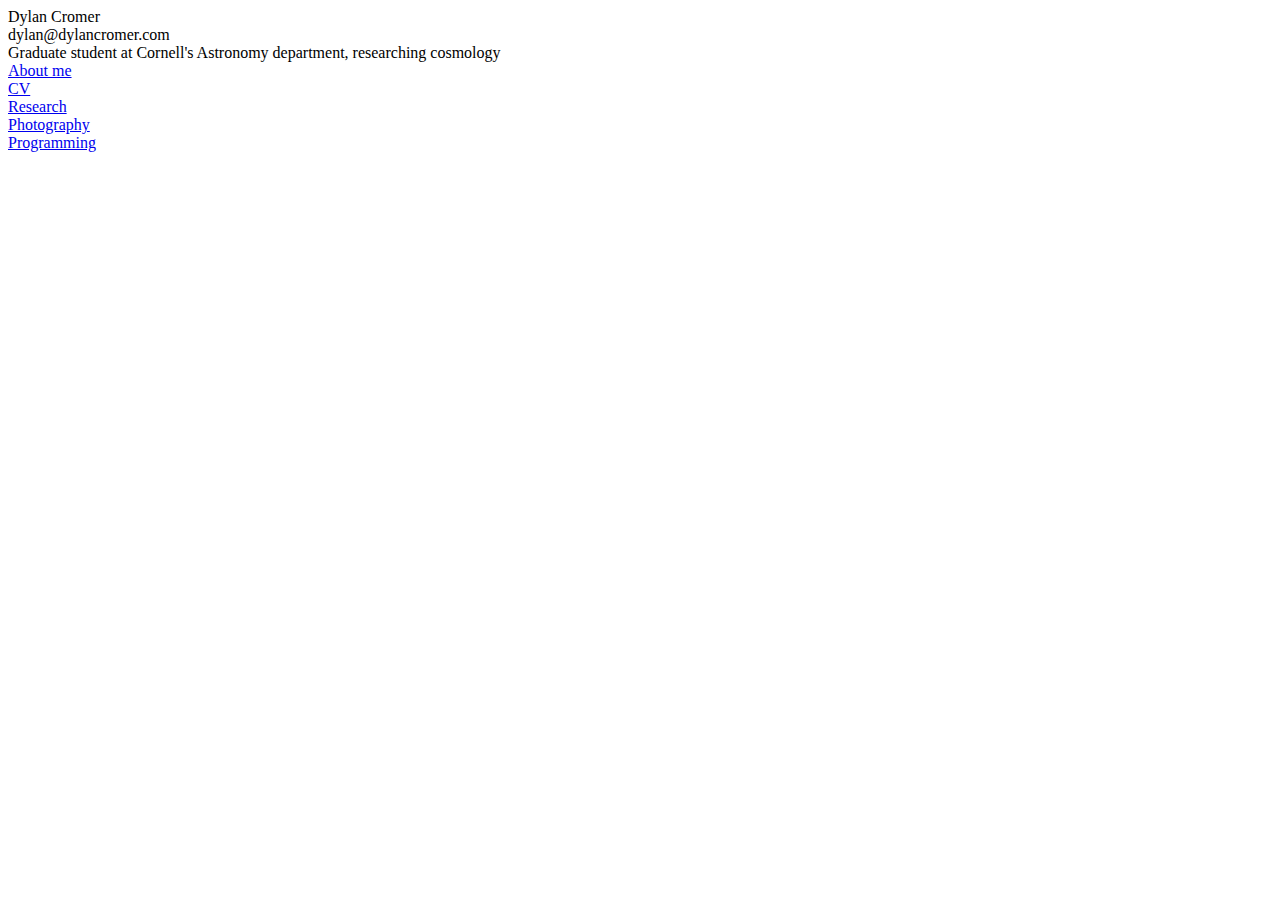
==== index.html @ 57f8b5f9 "rebuilding site Tue Jun 18 13:08:14 EDT 2019" ====
<!DOCTYPE html>
<html>
	<head>
	<meta name="generator" content="Hugo 0.55.6" />
		<meta charset="utf-8">
<meta http-equiv="X-UA-Compatible" content="chrome=1">
<meta name="HandheldFriendly" content="True">
<meta name="MobileOptimized" content="320">
<meta name="viewport" content="width=device-width, initial-scale=1.0">
<meta name="referrer" content="no-referrer">
<meta name="description" content="Dylan Cromer&#39;s academic webspace">
<title>
Dylan Cromer
</title>


  <link href="//dylancromer.com/index.xml" rel="alternate" type="application/rss+xml" title="Dylan Cromer" />



<link rel="shortcut icon" href="/sam.ico">








<link rel="stylesheet" href="" integrity="" crossorigin="anonymous" media="screen">



 

<link rel="stylesheet" href="/fonts/didact_gothic/Didact_Gothic.css">

<meta name="twitter:card" content="summary"/>
<meta name="twitter:title" content="Dylan Cromer"/>
<meta name="twitter:description" content="Dylan Cromer&#39;s academic webspace"/>

<meta property="og:title" content="Dylan Cromer" />
<meta property="og:description" content="Dylan Cromer&#39;s academic webspace" />
<meta property="og:type" content="website" />
<meta property="og:url" content="//dylancromer.com/" />

<meta property="og:updated_time" content="2019-06-15T19:48:45-04:00"/>


		<title>
			Dylan Cromer
		</title>
	</head>
	<body>
		<div class="section" id="splash">
			<div class="whoami">
                		<div class="section" id="title">
                        		Dylan Cromer
                		</div>
				<div class="section" id="content">
					dylan@dylancromer.com
				</div>
                		<div class="section" id="content">
                        		Graduate student at Cornell&#39;s Astronomy department, researching cosmology
                		</div>
			</div>
			
			
			<div class="content">
				<a href="/about">
					About me
				</a>
			</div>
			
			<div class="content">
				<a href="/pdfs/cv.pdf">
					CV
				</a>
			</div>
			
			<div class="content">
				<a href="/research">
					Research
				</a>
			</div>
			
			<div class="content">
				<a href="/gallery">
					Photography
				</a>
			</div>
			
			<div class="content">
				<a href="/programming">
					Programming
				</a>
			</div>
			
			
		</div>
	</body>
</html>
---- fonts/didact_gothic/Didact_Gothic.css ----
/* didact-gothic-regular - latin-ext_latin */
@font-face {
  font-family: 'Didact Gothic';
  font-style: normal;
  font-weight: 400;
  src: local('Didact Gothic Regular'), local('DidactGothic-Regular'),
       url('didact-gothic-v11-latin-ext_latin-regular.woff2') format('woff2'), /* Chrome 26+, Opera 23+, Firefox 39+ */
       url('didact-gothic-v11-latin-ext_latin-regular.woff') format('woff'); /* Chrome 6+, Firefox 3.6+, IE 9+, Safari 5.1+ */
}
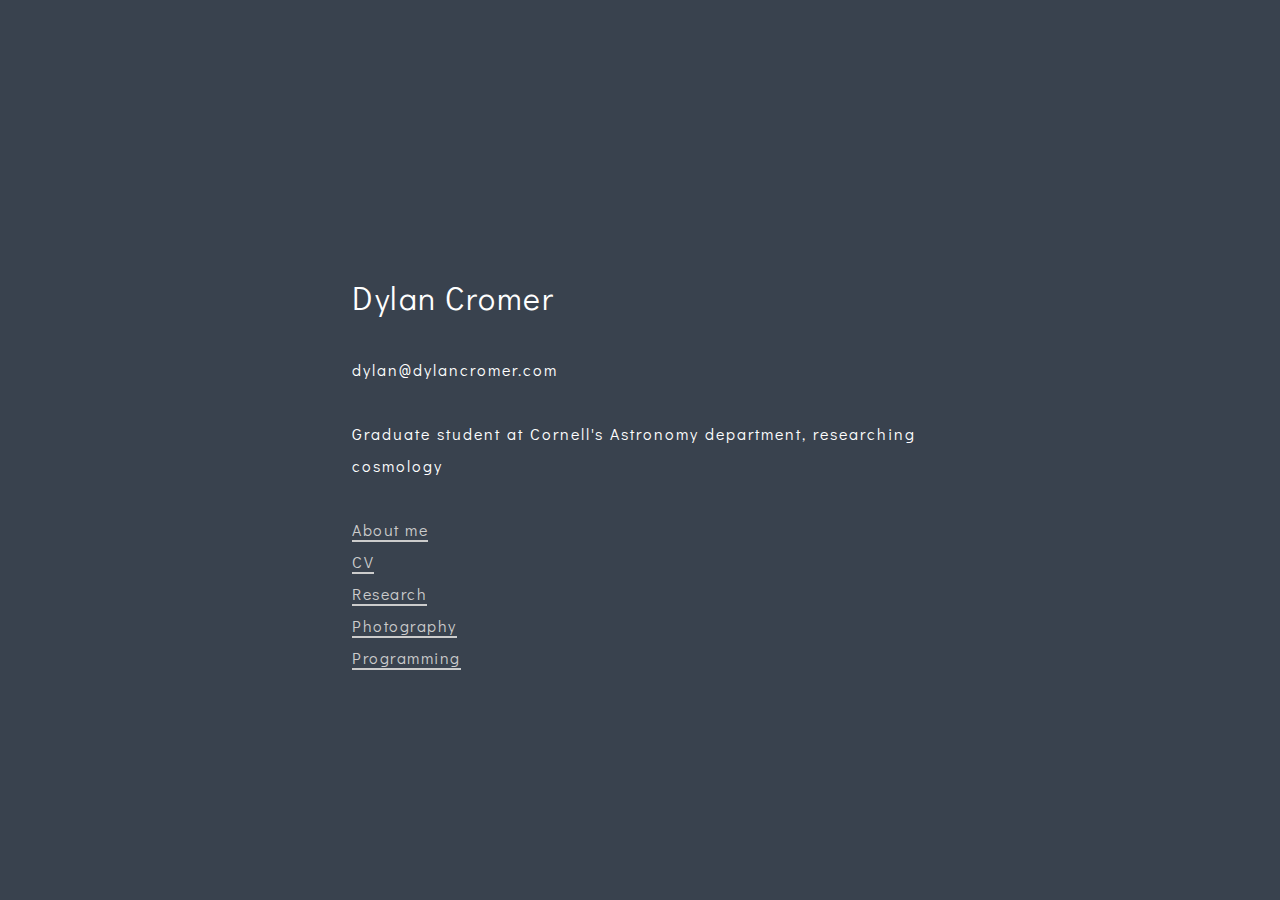
==== commit 2e42e4d9: "rebuilding site Tue Jun 18 13:15:19 EDT 2019" ====
--- a/index.html
+++ b/index.html
@@ -27,7 +27,7 @@
 
 
 
-<link rel="stylesheet" href="" integrity="" crossorigin="anonymous" media="screen">
+<link rel="stylesheet" href="/css/main.min.e843289e2481df96968802da7c8a1a41c8e3c8bea325dce90178e6bfb01b4e13.css" integrity="sha256-6EMoniSB35aWiALafIoaQcjjyL6jJdzpAXjmv7AbThM=" crossorigin="anonymous" media="screen">
 
 
 
--- a/css/main.min.e843289e2481df96968802da7c8a1a41c8e3c8bea325dce90178e6bfb01b4e13.css
+++ b/css/main.min.e843289e2481df96968802da7c8a1a41c8e3c8bea325dce90178e6bfb01b4e13.css
@@ -0,0 +1 @@
+*{margin:0;padding:0;box-sizing:border-box}html{background-color:#39424e;font-family:didact gothic,sans serif;font-size:16px}body{font-size:16px;font-family:didact gothic,sans serif;color:#fff;line-height:2rem;letter-spacing:1.5px;text-shadow:none;display:-webkit-flex;display:flex;-webkit-flex-direction:column;flex-direction:column;-webkit-justify-content:space-between;justify-content:space-between;-webkit-align-items:center;align-items:center;opacity:1}h1,h2,h3{margin-bottom:.5em;text-align:center;font-family:didact gothic,sans-serif;opacity:.6}li{opacity:.8}li a{opacity:.9}ul{list-style-type:none}p{display:inline;opacity:.8}a{color:#ccc;text-decoration:none;border-bottom:2px solid #ccc;transition:.5s ease}a:hover{color:#fff;font-style:none}a:active{color:#ccc}button{padding:20px;border:0;border-radius:5px;background:#fff}button:hover{box-shadow:5px 5px #111}hr{margin:1rem 0;background-color:transparent;width:50%;border-style:solid;border-width:1px;opacity:.3}.wrap{margin:0 auto;margin-top:6rem;width:45%}@media screen and (max-width:1200px){.wrap{width:70%}}@media screen and (max-width:736px){.wrap{padding:1rem;width:100%}}.tag-container{display:-webkit-flex;display:flex;-webkit-flex-direction:row;flex-direction:row;-webkit-justify-content:flex-start;justify-content:flex-start;-webkit-align-items:center;align-items:center}.tag{background-color:transparent;position:relative;bottom:0}.section{display:-webkit-flex;display:flex;-webkit-flex-direction:column;flex-direction:column;-webkit-justify-content:center;justify-content:center;-webkit-align-items:flex-start;align-items:flex-start}.bottom-menu{display:-webkit-flex;display:flex;-webkit-flex-direction:column;flex-direction:column;-webkit-justify-content:center;justify-content:center;-webkit-align-items:center;align-items:center;padding-top:3rem;text-align:center}.footer{width:100%;display:-webkit-flex;display:flex;-webkit-justify-content:center;justify-content:center;-webkit-align-items:center;align-items:center;text-align:center;background-color:transparent;position:relative;bottom:0;padding:3rem 1rem;font-family:didact gothic,sans serif;font-size:1rem;line-height:1em;opacity:.8}.footer a{border-bottom:none;display:contents}#splash{margin:auto 0;height:100vh;width:45%;overflow:hidden}@media screen and (max-width:1200px){#splash{width:75%}}@media screen and (max-width:736px){#splash{width:90%}}.big-link{font-family:didact gothic,sans serif;font-size:3rem;font-weight:300;margin-bottom:2rem;line-height:1.5em}#title{margin-top:3rem;font-family:didact gothic,sans serif;font-size:2rem;line-height:3rem;margin-bottom:2rem}#content{margin:2rem 0;line-height:2em;letter-spacing:2px}#content div{width:100%;height:100%;margin-bottom:1em}#content h1,#content h2,#content h3{margin:1em 0;text-align:left}#content p{margin-bottom:1em;line-height:1.8;letter-spacing:1.5px;opacity:.8;text-align:justify}#content .highlight{width:100%}#content pre{line-height:1rem;letter-spacing:.05rem;border-radius:3px;padding:1rem;overflow-x:auto;background-color:rgba(0,0,0,.25)!important;width:100%;margin-bottom:1em}#content pre>code{border:none}#content code{font-size:.75rem;font-family:source code pro,monospace;padding:.1rem;border-radius:3px;border:0 solid #ccc}#content img{width:100%;max-width:100%;display:block;margin:2rem auto;opacity:1}#content blockquote{background-color:#ccc;color:#39424e;padding:2rem;margin:2rem 1rem;border-radius:3px}#content blockquote a{color:#111}#content blockquote ul{margin-top:1rem}#content blockquote li{list-style:disc}#content table{width:100%;border-collapse:collapse;margin:1rem 0;overflow-x:auto}#content table th{font-size:.9rem}#content table td,#content table th{padding:2px 5px;text-align:center;border:1px solid #ccc}#content li{line-height:2;padding-left:.4rem}#content li:last-child{margin-bottom:1rem}#content ul{list-style:disc outside;padding-left:2rem}#content ol{list-style:decimal outside;padding-left:2rem}#content .gist{width:100%}#content .gist td,#content .gist th{text-align:left;border:0}#content .gist .gist-meta{background-color:transparent;color:#fff}#content .gist .gist-meta a{color:#fff}.tag{padding:.25em 0;margin-right:.5em;opacity:.6}.grid{display:grid;grid-gap:20px;grid-template-columns:repeat(auto-fit,minmax(400px,1fr));grid-auto-rows:400px}@media screen and (max-width:1200px){.grid{grid-template-columns:repeat(auto-fit,minmax(75%,1fr))}}@media screen and (max-width:736px){.grid{grid-template-columns:repeat(auto-fit,minmax(100%,1fr))}}.grid>div{background-color:transparent;overflow:hidden}.grid>div>img{height:100%;width:100%;object-fit:cover;opacity:1}.grid>div>a>img{height:100%;width:100%;object-fit:cover;opacity:1}.go-left{-webkit-justify-content:flex-start;justify-content:flex-start;-webkit-align-items:flex-start;align-items:flex-start}.go-right{-webkit-justify-content:flex-end;justify-content:flex-end;-webkit-align-items:flex-end;align-items:flex-end}.go-center{-webkit-justify-content:center;justify-content:center;-webkit-align-items:center;align-items:center}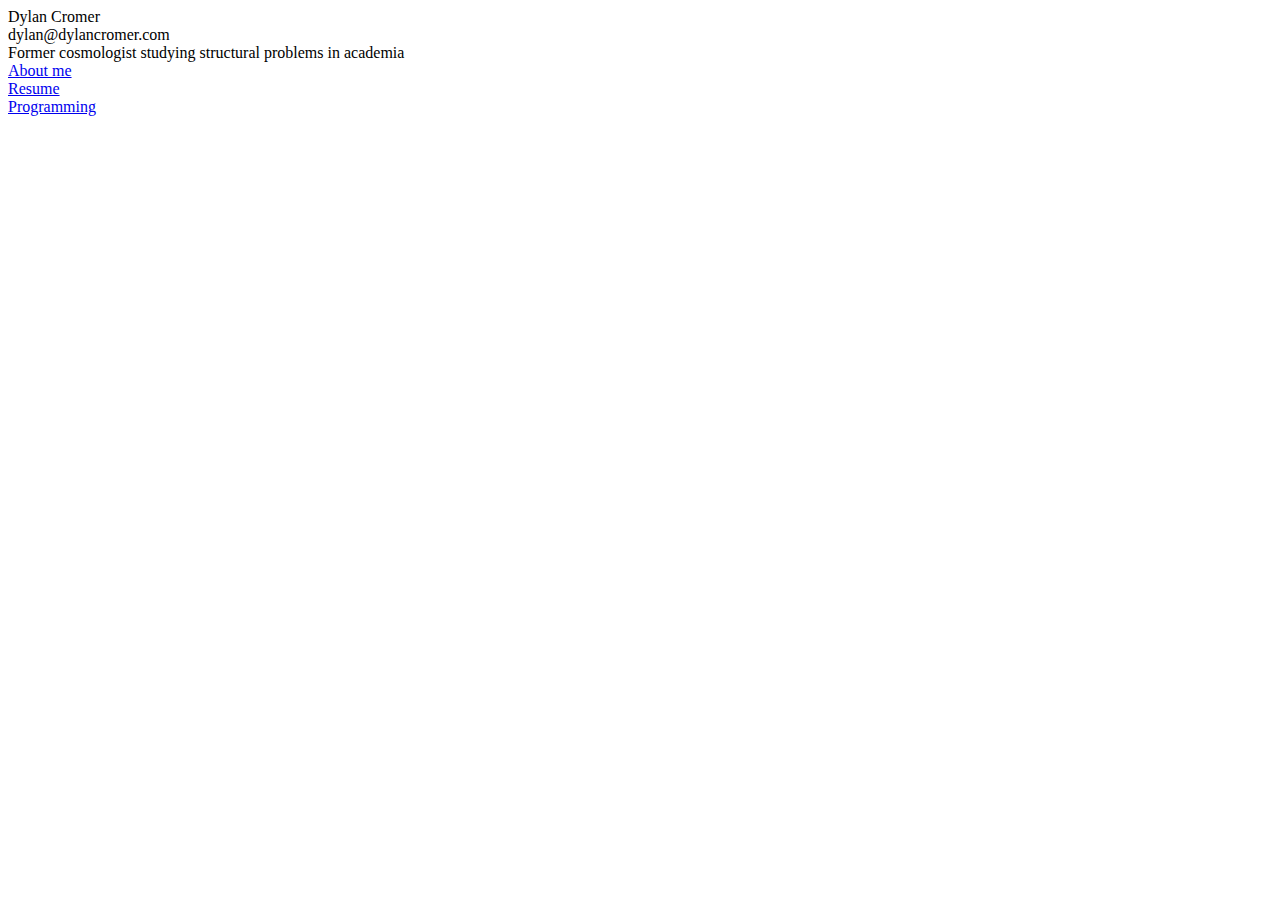
==== commit 34fc289d: "rebuilding site Wed Jun  8 13:37:02 EDT 2022" ====
--- a/index.html
+++ b/index.html
@@ -1,22 +1,18 @@
 <!DOCTYPE html>
 <html>
 	<head>
-	<meta name="generator" content="Hugo 0.55.6" />
+	<meta name="generator" content="Hugo 0.100.1" />
 		<meta charset="utf-8">
-<meta http-equiv="X-UA-Compatible" content="chrome=1">
 <meta name="HandheldFriendly" content="True">
 <meta name="MobileOptimized" content="320">
 <meta name="viewport" content="width=device-width, initial-scale=1.0">
 <meta name="referrer" content="no-referrer">
-<meta name="description" content="Dylan Cromer&#39;s academic webspace">
+
+<meta name="description" content="Dylan Cromer&#39;s webspace">
 <title>
-Dylan Cromer
+    Dylan Cromer
 </title>
-
-
-  <link href="//dylancromer.com/index.xml" rel="alternate" type="application/rss+xml" title="Dylan Cromer" />
-
-
+<link href="/index.xml" rel="alternate" type="application/rss+xml" title="Dylan Cromer" />
 
 <link rel="shortcut icon" href="/sam.ico">
 
@@ -27,24 +23,32 @@
 
 
 
-<link rel="stylesheet" href="/css/main.min.e843289e2481df96968802da7c8a1a41c8e3c8bea325dce90178e6bfb01b4e13.css" integrity="sha256-6EMoniSB35aWiALafIoaQcjjyL6jJdzpAXjmv7AbThM=" crossorigin="anonymous" media="screen">
+<link rel="stylesheet" href="/sass/style.sass" integrity="" crossorigin="anonymous" media="screen">
 
 
 
- 
+
+  
+
+
+
+
+
 
 <link rel="stylesheet" href="/fonts/didact_gothic/Didact_Gothic.css">
 
+
+
+
 <meta name="twitter:card" content="summary"/>
 <meta name="twitter:title" content="Dylan Cromer"/>
-<meta name="twitter:description" content="Dylan Cromer&#39;s academic webspace"/>
+<meta name="twitter:description" content="Dylan Cromer&#39;s webspace"/>
 
 <meta property="og:title" content="Dylan Cromer" />
-<meta property="og:description" content="Dylan Cromer&#39;s academic webspace" />
+<meta property="og:description" content="Dylan Cromer&#39;s webspace" />
 <meta property="og:type" content="website" />
 <meta property="og:url" content="//dylancromer.com/" />
 
-<meta property="og:updated_time" content="2019-06-15T19:48:45-04:00"/>
 
 
 		<title>
@@ -61,7 +65,7 @@
 					dylan@dylancromer.com
 				</div>
                 		<div class="section" id="content">
-                        		Graduate student at Cornell&#39;s Astronomy department, researching cosmology
+                        		Former cosmologist studying structural problems in academia
                 		</div>
 			</div>
 			
@@ -73,20 +77,8 @@
 			</div>
 			
 			<div class="content">
-				<a href="/pdfs/cv.pdf">
-					CV
-				</a>
-			</div>
-			
-			<div class="content">
-				<a href="/research">
-					Research
-				</a>
-			</div>
-			
-			<div class="content">
-				<a href="/gallery">
-					Photography
+				<a href="/pdfs/resume.pdf">
+					Resume
 				</a>
 			</div>
 			
--- a/fonts/didact_gothic/Didact_Gothic.css
+++ b/fonts/didact_gothic/Didact_Gothic.css
@@ -1,9 +1,8 @@
-/* didact-gothic-regular - latin-ext_latin */
 @font-face {
   font-family: 'Didact Gothic';
   font-style: normal;
   font-weight: 400;
   src: local('Didact Gothic Regular'), local('DidactGothic-Regular'),
-       url('didact-gothic-v11-latin-ext_latin-regular.woff2') format('woff2'), /* Chrome 26+, Opera 23+, Firefox 39+ */
-       url('didact-gothic-v11-latin-ext_latin-regular.woff') format('woff'); /* Chrome 6+, Firefox 3.6+, IE 9+, Safari 5.1+ */
-}
+       url('didact-gothic-v14-latin_latin-ext-regular.woff2') format('woff2'),
+       url('didact-gothic-v14-latin_latin-ext-regular.woff') format('woff');
+}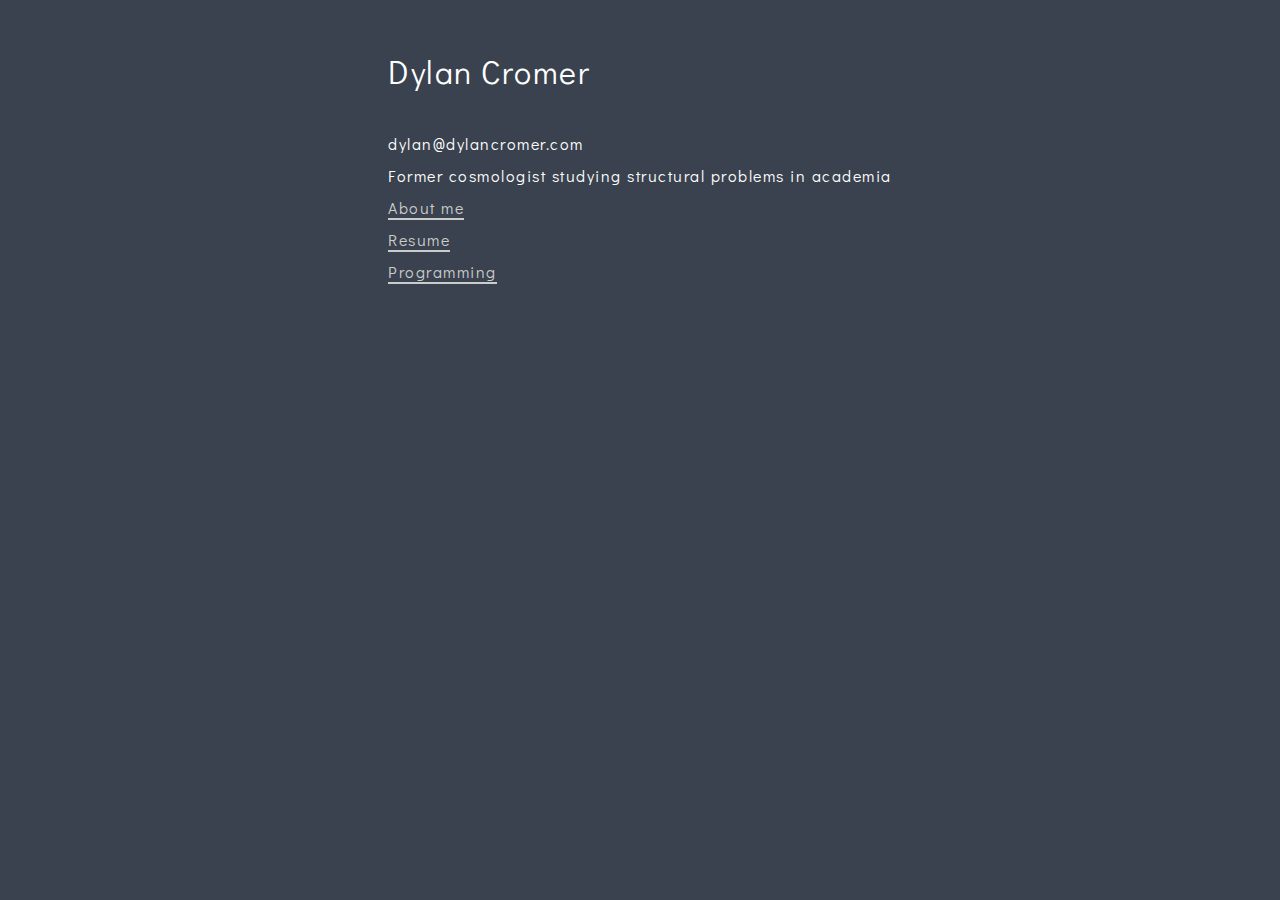
==== commit 1fb24769: "rebuilding site Wed Jun  8 13:49:35 EDT 2022" ====
--- a/index.html
+++ b/index.html
@@ -23,7 +23,7 @@
 
 
 
-<link rel="stylesheet" href="/sass/style.sass" integrity="" crossorigin="anonymous" media="screen">
+<link rel="stylesheet" href="/css/main.min.8bb63e88c43260567cd24f807616fc672f2bf88e165fe070b31c3033e7c1d697.css" integrity="sha256-i7Y&#43;iMQyYFZ80k&#43;Adhb8Zy8r&#43;I4WX&#43;BwsxwwM&#43;fB1pc=" crossorigin="anonymous" media="screen">
 
 
 
--- a/css/main.min.8bb63e88c43260567cd24f807616fc672f2bf88e165fe070b31c3033e7c1d697.css
+++ b/css/main.min.8bb63e88c43260567cd24f807616fc672f2bf88e165fe070b31c3033e7c1d697.css
@@ -0,0 +1 @@
+*{margin:0;padding:0;box-sizing:border-box}html{background-color:#39424e;font-family:didact gothic,sans-serif;font-size:16px}body{font-size:16px;font-family:didact gothic,sans-serif;color:#fff;line-height:2rem;letter-spacing:1.5px;text-shadow:none;display:flex;flex-direction:column;justify-content:space-between;align-items:center;opacity:1}header{padding:6em 1em 1em 0}@media screen and (max-width:736px){header{padding:3em 0}}h1,h2,h3,h4{margin-bottom:.5em;font-family:didact gothic,sans-serif;opacity:.6}li{opacity:.8}li a{opacity:.9}ul{list-style-type:none}p{display:inline}a{color:#ccc;text-decoration:none;border-bottom:2px solid #ccc;transition:.5s ease}a:hover{color:#fff;font-style:none}a:active{color:#ccc}button{padding:6px;border:1px solid #fff;border-radius:5px;background-color:transparent;font-weight:700;color:#fff;line-height:1em}button:hover{text-decoration:underline}hr{margin:1rem 0;background-color:transparent;width:50%;border-style:solid;border-width:1px;opacity:.3}nav{margin:1em auto}.wrap{margin:0 auto;width:45%}@media screen and (max-width:1200px){.wrap{width:70%}}@media screen and (max-width:736px){.wrap{width:90%}}.tag-container{display:flex;flex-direction:row;flex-wrap:wrap;justify-content:flex-start;align-items:center}.tag{background-color:transparent;position:relative;bottom:0}.flex-container{display:flex;flex-direction:column;justify-content:center;align-items:flex-start}.bottom-menu{display:flex;flex-direction:column;justify-content:center;align-items:center;text-align:center}.footer{width:100%;display:flex;justify-content:center;align-items:center;text-align:center;background-color:transparent;position:relative;bottom:0;padding:1rem;font-family:didact gothic,sans-serif;font-size:1rem;line-height:1em;opacity:.8}.footer a{border-bottom:none;display:contents}#splash{min-height:calc(100vh - 6em)}.big-link{font-family:didact gothic,sans-serif;font-size:3rem;font-weight:300;margin-bottom:2rem;line-height:1.5em}@media screen and (max-width:736px){.big-link{font-size:2rem}}#title{margin-top:3rem;font-family:didact gothic,sans-serif;font-size:2rem;line-height:3rem;margin-bottom:2rem}article{width:100%;line-height:2em;letter-spacing:2px;text-align:justify}article div{width:100%;margin-bottom:1em}article h1,article h2,article h3{margin:1em 0;text-align:left}article .anchor-link>a{border-bottom:none;color:#fff}article .anchor-link>a:hover>.pilcrow{display:inline}article span.pilcrow{display:none}article p{display:block;margin-bottom:1em;line-height:1.6;letter-spacing:1.5px}article .highlight{width:100%}article pre{line-height:2rem;border-radius:3px;padding:1rem;overflow-x:auto;background-color:rgba(0,0,0,.25)!important;width:100%;margin-bottom:1em}article pre>code{border:none}article code{font-size:.9rem;font-family:source code pro,monospace;padding:.1rem;border-radius:3px;border:1px solid #ccc}article img{width:100%;max-width:100%;display:block;margin:2rem auto;opacity:1}article figcaption{text-align:center;font-style:italic;font-size:.8em;opacity:.7;margin-top:-2rem;margin-bottom:2rem}article blockquote{background-color:#ccc;color:#39424e;padding:2rem;margin:2rem 1rem;border-radius:3px}article blockquote a{color:#111}article blockquote ul{margin-top:1rem}article blockquote li{list-style:disc}article table{width:100%;border-collapse:collapse;margin:1rem 0;overflow-x:auto}article table th{font-size:.9rem}article table td,article table th{padding:2px 5px;text-align:center;border:1px solid #ccc}article li{line-height:2;padding-left:.4rem}article li:last-child{margin-bottom:1rem}article ul{list-style:disc outside;padding-left:2rem}article ol{list-style:decimal outside;padding-left:2rem}article .gist{max-width:100%}article .gist td,article .gist th{text-align:left;border:0}article .gist .gist-meta{background-color:transparent;color:#fff}article .gist .gist-meta a{color:#fff}.tag{padding:.25em 0;margin-right:.5em;opacity:.6}.grid{margin:1em auto;display:grid;grid-gap:20px;grid-template-columns:repeat(auto-fit,minmax(400px,1fr));grid-auto-rows:400px}@media screen and (max-width:1200px){.grid{grid-template-columns:repeat(auto-fit,minmax(75%,1fr))}}@media screen and (max-width:736px){.grid{grid-template-columns:repeat(auto-fit,minmax(100%,1fr))}}.grid.keep-aspect-ratio{grid-auto-rows:auto;place-items:start}.grid>div{background-color:transparent;overflow:hidden}.grid>div>img{height:100%;width:100%;-o-object-fit:cover;object-fit:cover;opacity:1}.grid>div>a{border-bottom:none}.grid>div>a>img{height:100%;width:100%;-o-object-fit:cover;object-fit:cover;opacity:1}.video{position:fixed;z-index:-1}#overlay{position:fixed;height:100%;width:100%;top:0;left:0;background:rgba(0,0,0,.4);z-index:-1}@media(min-aspect-ratio:16/9){.video{width:100%;height:auto}}@media(max-aspect-ratio:16/9){.video{width:auto;height:100%}}.go-left{justify-content:flex-start;align-items:flex-start}.go-right{justify-content:flex-end;align-items:flex-end}.go-center{justify-content:center;align-items:center}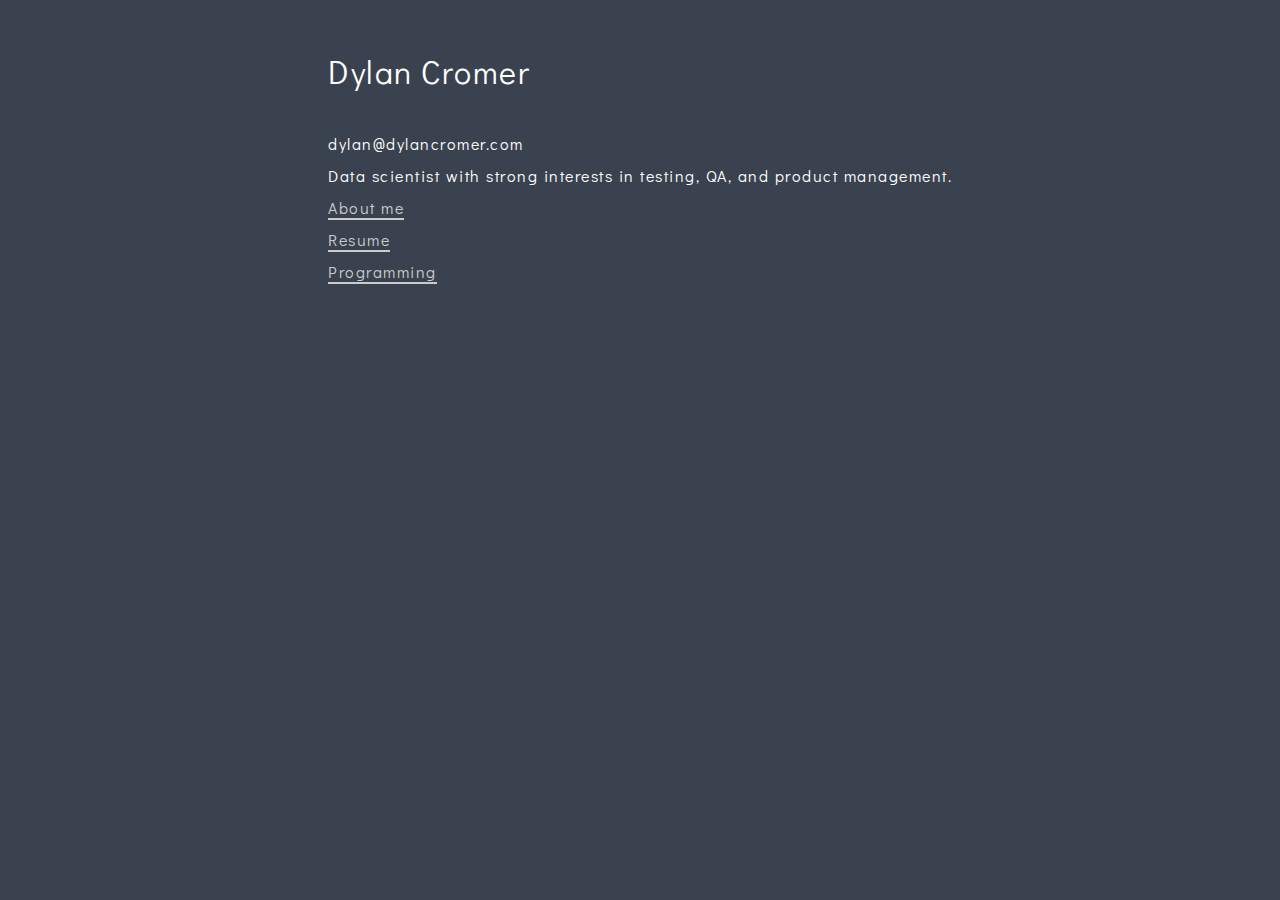
==== commit c331c06a: "rebuilding site Sun Jan  8 11:52:52 EST 2023" ====
--- a/index.html
+++ b/index.html
@@ -1,7 +1,7 @@
 <!DOCTYPE html>
 <html>
 	<head>
-	<meta name="generator" content="Hugo 0.100.1" />
+	<meta name="generator" content="Hugo 0.107.0">
 		<meta charset="utf-8">
 <meta name="HandheldFriendly" content="True">
 <meta name="MobileOptimized" content="320">
@@ -65,7 +65,7 @@
 					dylan@dylancromer.com
 				</div>
                 		<div class="section" id="content">
-                        		Former cosmologist studying structural problems in academia
+                        		Data scientist with strong interests in testing, QA, and product management.
                 		</div>
 			</div>
 			
